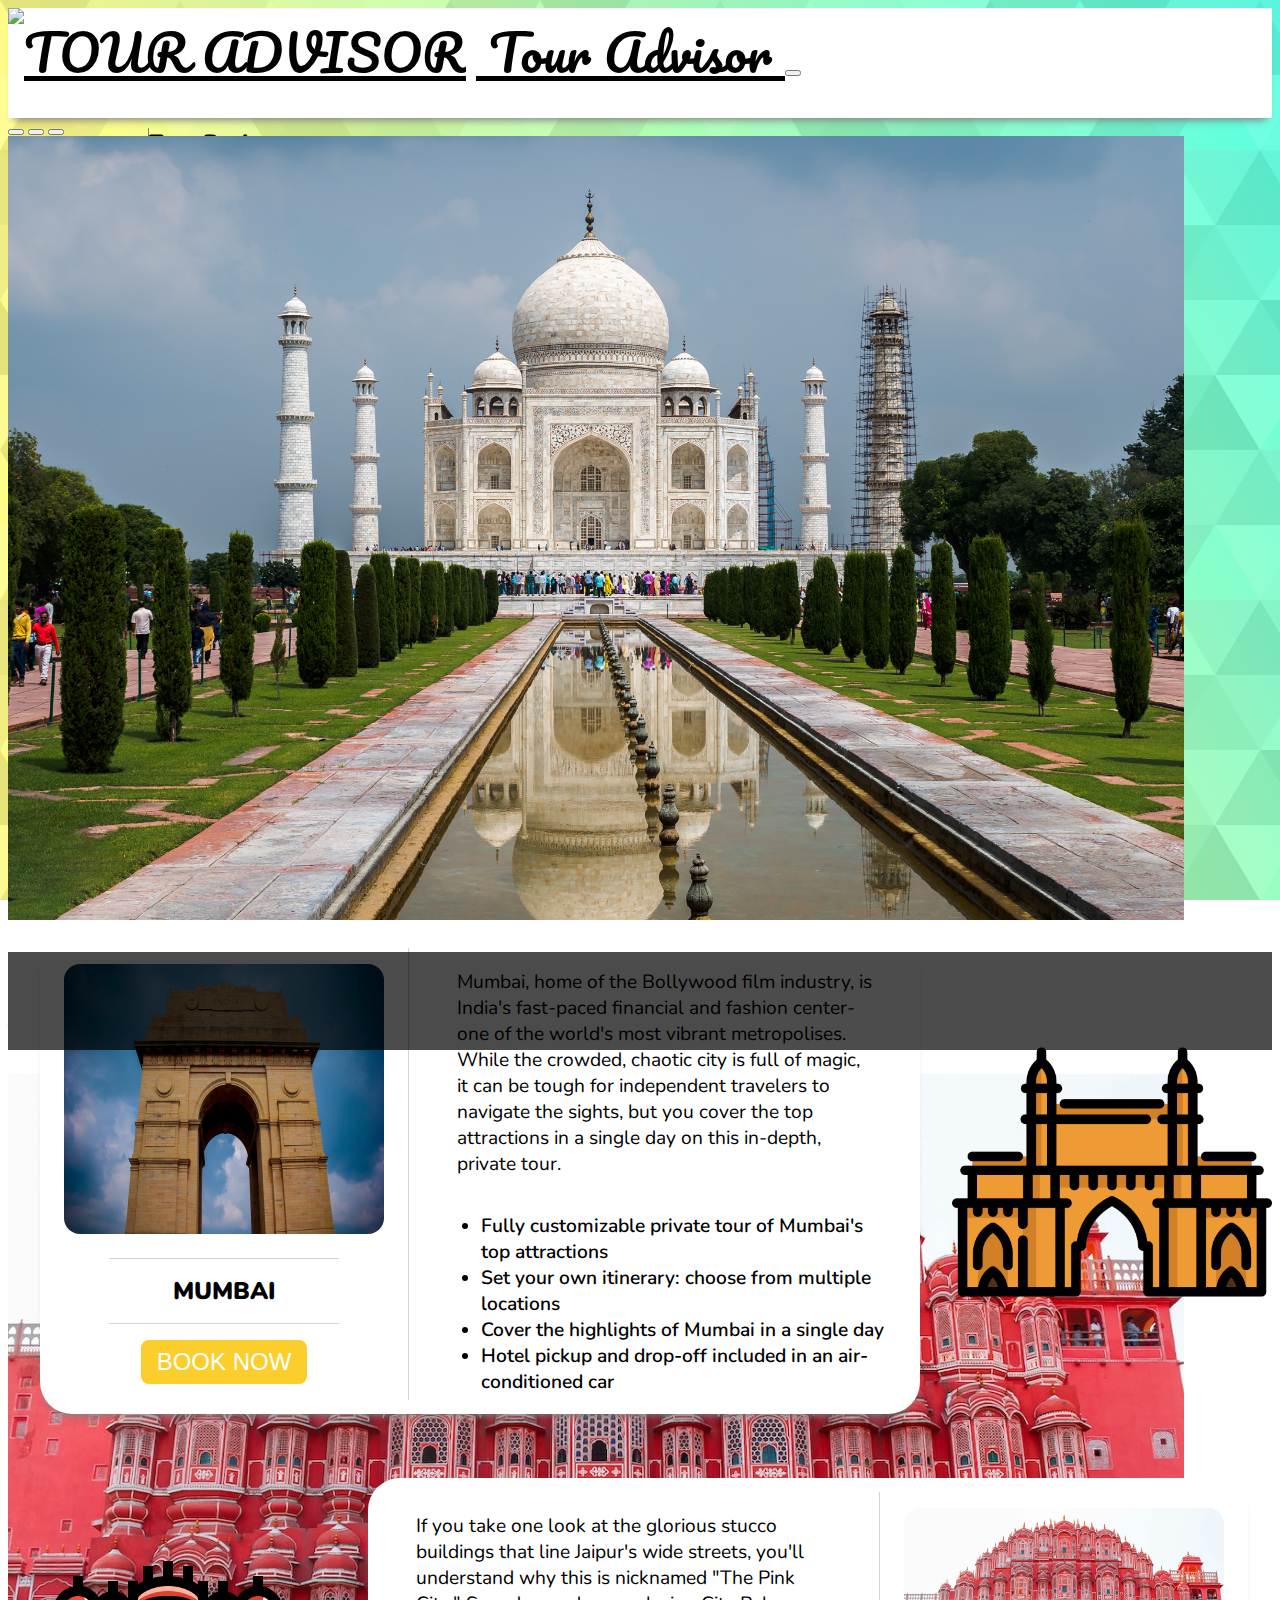
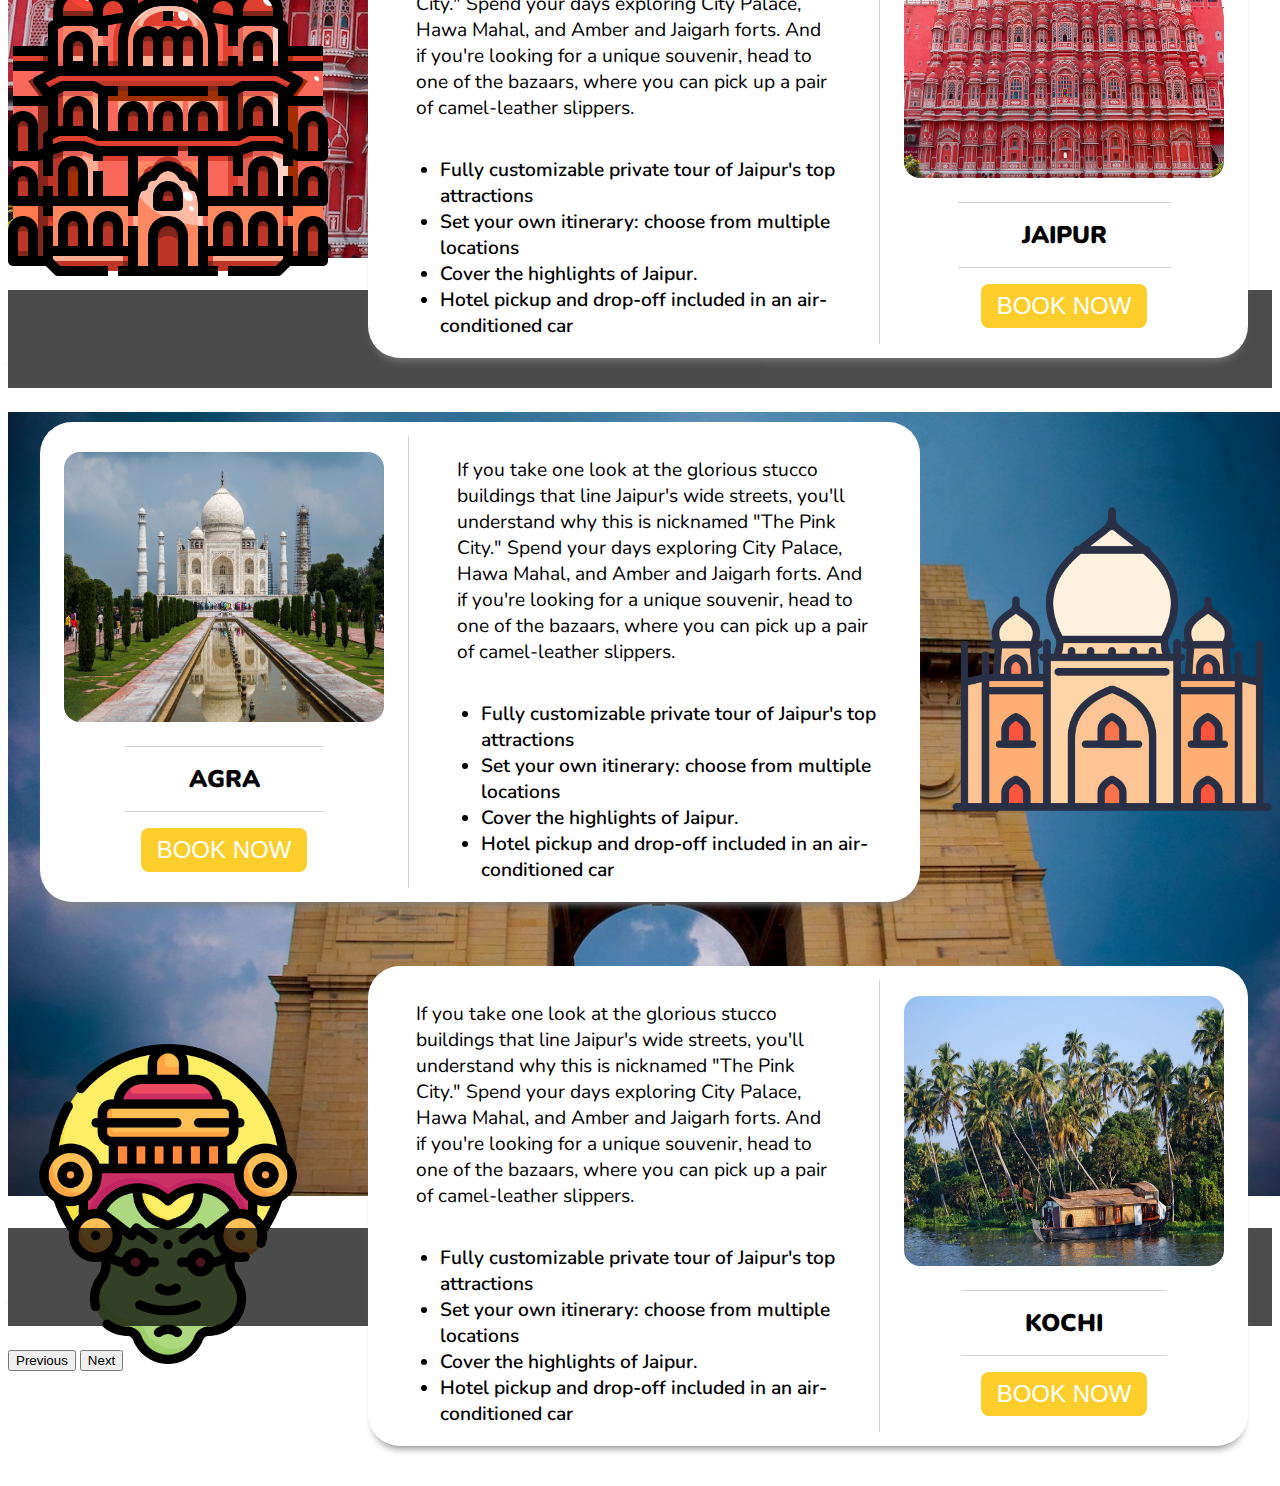
==== Tour.html @ c3616398 "Add files via upload" ====
<!DOCTYPE html>
<html lang="en">
<head>
    <meta charset="UTF-8">
    <meta http-equiv="X-UA-Compatible" content="IE=edge">
    <meta name="viewport" content="width=device-width, initial-scale=1.0">
    <title>Tour Advisor</title>
    <link rel="stylesheet" href="https://cdnjs.cloudflare.com/ajax/libs/font-awesome/6.2.0/css/all.min.css">
    <link rel="preconnect" href="https://fonts.googleapis.com">
<link rel="preconnect" href="https://fonts.gstatic.com" crossorigin>
<link href="https://fonts.googleapis.com/css2?family=Nunito&display=swap" rel="stylesheet">
    <link rel="preconnect" href="https://fonts.googleapis.com">
<link rel="preconnect" href="https://fonts.gstatic.com" crossorigin>
<link href="https://fonts.googleapis.com/css2?family=Pacifico&display=swap" rel="stylesheet">
    <link href="https://cdn.jsdelivr.net/npm/bootstrap@5.2.1/dist/css/bootstrap.min.css" rel="stylesheet" integrity="sha384-iYQeCzEYFbKjA/T2uDLTpkwGzCiq6soy8tYaI1GyVh/UjpbCx/TYkiZhlZB6+fzT" crossorigin="anonymous">
    <link rel="stylesheet" href="tourstyles.css">
</head>
<body>

  <!-- navbar -->

        <nav class="navbar navbar-expand-md" id = "navi">
            <div class="container">
              <a class="navbar-brand" href="#">
                <img src="LogoTour-modified.PNG" alt="TOUR ADVISOR" id="brandname" width="30" height="24" class = "d-inline-block align-text-center">
                Tour Advisor
              </a>
              <button class="navbar-toggler" type="button" data-bs-toggle="collapse" data-bs-target="#navbarTogglerDemo02" aria-controls="navbarTogglerDemo02" aria-expanded="false" aria-label="Toggle navigation">
                <span class="navbar-toggler-icon"></span>
              </button>
              <div class="collapse navbar-collapse" id="navbarTogglerDemo02">
                <ul class="navbar-nav me-auto mb-2 mb-lg-0" id="List">
                  <li class="nav-item">
                    <a class="nav-link" aria-current="page" href="#" id="item">Tour Packages</a>
                  </li>
                  <li class="nav-item">
                    <a class="nav-link" href="AbtUs.html" id="item">Gallery</a>
                  </li>
                  <li class="nav-item">
                    <a class="nav-link" href="#" id="item">Reviews</a>
                  </li>
                  <li class="nav-item">
                    <a class="nav-link" href="Log.html" id="item">Login</a>
                  </li>
                </ul>
            </div>
          </nav>

        <!-- slider -->

          <div id="carouselExampleIndicators" class="carousel slide" data-bs-ride="true">
            <div class="carousel-indicators">
              <button type="button" data-bs-target="#carouselExampleIndicators" data-bs-slide-to="0" class="active" aria-current="true" aria-label="Slide 1"></button>
              <button type="button" data-bs-target="#carouselExampleIndicators" data-bs-slide-to="1" aria-label="Slide 2"></button>
              <button type="button" data-bs-target="#carouselExampleIndicators" data-bs-slide-to="2" aria-label="Slide 3"></button>
            </div>
            <div class="carousel-inner">
              <div class="carousel-item active">
                <img src="Taj_Mahal.jpg" class="d-block w-100" id ="image" alt="...">
                <div class="carousel-caption d-none d-lg-block" id="cap">
                  <h3>Live To Travel!</h3>
                  <p>Travel is the only thing you buy that makes you richer.</p>
                </div>
              </div>
              <div class="carousel-item">
                <img src="HawaMahal.jpg" class="d-block w-100" id = "image" alt="...">
                <div class="carousel-caption d-none d-lg-block" id="cap">
                  <h3>It's all about the Journey!</h3>
                  <p>Take only memories, leave only footprints!!.</p>
                </div>
              </div>
              <div class="carousel-item">
                <img src="Gateway.jpg" class="d-block w-100" id ="image" alt="...">
                <div class="carousel-caption d-none d-lg-block" id="cap">
                  <h3>Explore the Unseen!</h3>
                  <p>The world is a book and those who do not travel read only one page!</p>
                </div>
              </div>
            </div>
            <button class="carousel-control-prev" type="button" data-bs-target="#carouselExampleIndicators" data-bs-slide="prev">
              <span class="carousel-control-prev-icon" aria-hidden="true"></span>
              <span class="visually-hidden">Previous</span>
            </button>
            <button class="carousel-control-next" type="button" data-bs-target="#carouselExampleIndicators" data-bs-slide="next">
              <span class="carousel-control-next-icon" aria-hidden="true"></span>
              <span class="visually-hidden">Next</span>
            </button>
          </div>

          <!-- Photo-card -->

          <div class = "contain">
          <section class = "photo-card-1">
            <div class = "card-1">
              <img src="Gateway.jpg" alt="Mumbai" class = "photo-1">
              <h2>MUMBAI</h2>
              <a href="Book.html">BOOK NOW</a>
              </div>
              <div class = "info-1">
                <p>Mumbai, home of the Bollywood film industry, is India's fast-paced financial and fashion center-one of the world's most vibrant metropolises. While the crowded, chaotic city is full of magic, it can be tough for independent travelers to navigate the sights, but you cover the top attractions in a single day on this in-depth, private tour.</p>
                <ul>
                  <li>Fully customizable private tour of Mumbai's top attractions</li>
                  <li>Set your own itinerary: choose from multiple locations</li>
                  <li>Cover the highlights of Mumbai in a single day</li>
                  <li>Hotel pickup and drop-off included in an air-conditioned car</li>
                </ul>
            </div>
          </section>
          <div class = "attract">
            <img src="gate-of-india.png" alt="">
          </div>
        </div>

        <div class = "contain2">
          <section class = "photo-card-2">
            <div class = "card-2">
              <img src="HawaMahal.jpg" alt="Jaipur" class = "photo-2">
              <h2>JAIPUR</h2>
              <a href="Book.html">BOOK NOW</a>
              </div>
              <div class = "info-2">
                <p>If you take one look at the glorious stucco buildings that line Jaipur's wide streets, you'll understand why this is nicknamed "The Pink City." Spend your days exploring City Palace, Hawa Mahal, and Amber and Jaigarh forts. And if you're looking for a unique souvenir, head to one of the bazaars, where you can pick up a pair of camel-leather slippers.</p>
                <ul>
                  <li>Fully customizable private tour of Jaipur's top attractions</li>
                  <li>Set your own itinerary: choose from multiple locations</li>
                  <li>Cover the highlights of Jaipur.</li>
                  <li>Hotel pickup and drop-off included in an air-conditioned car</li>
                </ul>
            </div>
          </section>
          <div class = "attract">
            <img src="hawa-mahal.png" alt="">
          </div>
        </div>

          <div class = "contain">
          <section class = "photo-card-1">
            <div class = "card-1">
              <img src="Taj_Mahal.jpg" alt="Jaipur" class = "photo-1">
              <h2>AGRA</h2>
              <a href="Book.html">BOOK NOW</a>
              </div>
              <div class = "info-1">
                <p>If you take one look at the glorious stucco buildings that line Jaipur's wide streets, you'll understand why this is nicknamed "The Pink City." Spend your days exploring City Palace, Hawa Mahal, and Amber and Jaigarh forts. And if you're looking for a unique souvenir, head to one of the bazaars, where you can pick up a pair of camel-leather slippers.</p>
                <ul>
                  <li>Fully customizable private tour of Jaipur's top attractions</li>
                  <li>Set your own itinerary: choose from multiple locations</li>
                  <li>Cover the highlights of Jaipur.</li>
                  <li>Hotel pickup and drop-off included in an air-conditioned car</li>
                </ul>
            </div>
          </section>
          <div class = "attract">
            <img src="taj-mahal.png" alt="">
          </div>
        </div>

        <div class = "contain2">
          <section class = "photo-card-2">
            <div class = "card-2">
              <img src="Backwater.jpg" alt="Jaipur" class = "photo-2">
              <h2>KOCHI</h2>
              <a href="Book.html">BOOK NOW</a>
              </div>
              <div class = "info-2">
                <p>If you take one look at the glorious stucco buildings that line Jaipur's wide streets, you'll understand why this is nicknamed "The Pink City." Spend your days exploring City Palace, Hawa Mahal, and Amber and Jaigarh forts. And if you're looking for a unique souvenir, head to one of the bazaars, where you can pick up a pair of camel-leather slippers.</p>
                <ul>
                  <li>Fully customizable private tour of Jaipur's top attractions</li>
                  <li>Set your own itinerary: choose from multiple locations</li>
                  <li>Cover the highlights of Jaipur.</li>
                  <li>Hotel pickup and drop-off included in an air-conditioned car</li>
                </ul>
            </div>
          </section>
          <div class = "attract">
            <img src="kathakali.png" alt="">
          </div>
        </div>

<script src="https://cdn.jsdelivr.net/npm/@popperjs/core@2.11.6/dist/umd/popper.min.js" integrity="sha384-oBqDVmMz9ATKxIep9tiCxS/Z9fNfEXiDAYTujMAeBAsjFuCZSmKbSSUnQlmh/jp3" crossorigin="anonymous"></script>
<script src="https://cdn.jsdelivr.net/npm/bootstrap@5.2.1/dist/js/bootstrap.min.js" integrity="sha384-7VPbUDkoPSGFnVtYi0QogXtr74QeVeeIs99Qfg5YCF+TidwNdjvaKZX19NZ/e6oz" crossorigin="anonymous"></script>
</body>
</html>
---- tourstyles.css ----
body
{
    background-image: url(subtle-prism.png);
    background-attachment: fixed;

}
.navbar
{
    background-color: white;
    height: 110px;
    box-shadow:0 0.5em 0.5em -0.4em grey;
}
.navbar-brand
{
    font-size: 50px;
    font-weight: 500;
    color: black;
    font-family:'Pacifico', cursive;
}
#brandname
{
    width : 85px;
    height: 85px;
    padding-right: 10px;
    padding-bottom: 10px;
}
.nav-link
{
    border-left: solid 1px gray;
}
#List
{
    font-size: 22px;
    font-weight: 900;
    font-family: 'Nunito' , sans-serif;
    color: black;
}
#item
{
    color: black;
    margin-left: 100px;
}
#item:hover
{
    color:gray;
}
#carouselExampleIndicators
{
    height: 49rem;
}
#image
{
    height: 49rem;
}
#cap
{
    background-color: black;
    opacity: 0.7;
    font-size: x-large;
    font-weight: 500;
    letter-spacing: 2px;
    font-family: 'Nunito' , sans-serif;
}
.contain
{
    display: flex;
    justify-content: space-evenly;
    align-items: center;
}
.contain2
{
    display: flex;
    flex-direction: row-reverse;
    justify-content: space-evenly;
    align-items: center;
}
.photo-card-1
{
    display : flex;
    justify-content: center;
    align-items: center;
    background-color: white;
    width :70rem;
    height: 30rem;
    margin : 2rem;
    border-radius: 2rem;
    box-shadow:0 0.5em 0.5em -0.4em grey;
}
.card-1
{
    display: flex;
    flex-direction: column;
    align-items: center;
    width: fit-content;
    height : 28.3rem;
    padding: 0 0.5rem 0 0.5rem;
    border-right: solid 1px lightgray;
}
.card-1 a
{
    display: block;
    height: fit-content;
    margin: 1rem;
    text-decoration: none;
    font-size: x-large;
    padding: 0.5rem 1rem 0.5rem 1rem;
    border: solid none 1px;
    background-color: #FBCE2C;
    color: white;
    border-radius: 0.5rem;
    font-family: 'Franklin Gothic Medium', 'Arial Narrow', Arial, sans-serif;
    transition: all 0.25s;
}
.card-1 a:hover
{
    color:white;
    background-color: orange;
    transform: scale(1.2);
    box-shadow:0 0.5em 0.5em -0.4em #457b9d;
}
.card-1 h2
{
    display: block;
    margin: auto;
    padding: 1rem 4rem 1rem 4rem;
    font-weight: 900;
    font-family: 'Nunito', sans-serif;
    border-top: solid 1px lightgray;
    border-bottom: solid 1px lightgray;
}
.photo-1
{
    margin : 1rem 1rem 1.5rem 1rem;
    width: 20rem;
    height: 18rem;
    border-radius: 1rem;
}
.info-1
{
    padding: 2rem;
}
.info-1 p
{
    font-size: larger;
    font-family: 'Nunito', sans-serif;
    padding: 1rem;
}
.info-1 ul
{
    font-size: larger;
    font-weight: 600;
    font-family: 'Nunito' , sans-serif;
}



.photo-card-2
{
    display : flex;
    flex-direction: row-reverse;
    justify-content: center;
    align-items: center;
    position: relative;
    right: -0.5rem;
    background-color: white;
    width :70rem;
    height: 30rem;
    margin : 2rem;
    border-radius: 2rem;
    box-shadow:0 0.5em 0.5em -0.4em grey;
}
.card-2
{
    display: flex;
    flex-direction: column;
    align-items: center;
    width: fit-content;
    height : 28.3rem;
    padding: 0 0.5rem 0 0.5rem;
    border-left: solid 1px lightgray;
}
.card-2 a
{
    display: block;
    height: fit-content;
    margin: 1rem;
    text-decoration: none;
    font-size: x-large;
    padding: 0.5rem 1rem 0.5rem 1rem;
    border: solid none 1px;
    background-color: #FBCE2C;
    color: white;
    border-radius: 0.5rem;
    font-family: 'Franklin Gothic Medium', 'Arial Narrow', Arial, sans-serif;
    transition: all 0.25s;
}
.card-2 a:hover
{
    color:white;
    background-color: orange;
    transform: scale(1.2);
    box-shadow:0 0.5em 0.5em -0.4em #457b9d;
}
.card-2 h2
{
    display: block;
    margin: auto;
    padding: 1rem 4rem 1rem 4rem;
    font-weight: 900;
    font-family: 'Nunito', sans-serif;
    border-top: solid 1px lightgray;
    border-bottom: solid 1px lightgray;
}
.photo-2
{
    margin : 1rem 1rem 1.5rem 1rem;
    width: 20rem;
    height: 18rem;
    border-radius: 1rem;
}
.info-2
{
    padding: 2rem;
}
.info-2 p
{
    font-size: larger;
    font-family: 'Nunito', sans-serif;
    padding: 1rem;
}
.info-2 ul
{
    font-size: larger;
    font-weight: 600;
    font-family: 'Nunito' , sans-serif;
}
.attract img
{
    width: 20rem;
    height: 20rem;
}
.Head
{
    width: 22rem;
    display: flex;
    justify-content: space-evenly;
    align-items: center;
    padding: 2rem;
    position: relative;
    right: -71vh;
    bottom: -2rem;
}
.l
{
    background-color: purple;
    color: white;
    box-shadow:0 0.5em 0.5em -0.4em black;
    width: 3rem;
    height: 3rem;
    text-align: center;
    font-size: 2rem;
    font-family: 'Nunito', sans-serif;
    font-weight: 900;
    border-radius: 0.4rem;
}
.login-contain
{
    display: flex;
    justify-content: center;
    align-items: center;
}
.Login-Container
{
    display: flex;
    justify-content: space-evenly;
    align-items: center;
    background-color: white;
    border-radius: .5rem;
    width: 50rem;
    height: 30rem;
    box-shadow:0 0.5em 0.5em -0.4em black;
    position: relative;
    bottom: -3rem;
}
.Image-container
{
    display: flex;
    justify-content: center;
    align-items: center;
    height: 27rem;
    border-right: 1px solid lightgrey;
    padding: 1.2rem;
}
.Travel
{
    width: 20rem;
    height: 20rem;
}
.Former
{
    height: 25rem;
    width: 18rem;
    display: flex;
    flex-direction: column;
    justify-content: space-evenly;
}
.getName label
{
    font-family: 'Nunito', sans-serif;
    font-weight: 700;
}
.getName input
{
    width : 18rem;
}
.getRem label
{
    font-family: 'Nunito', sans-serif;
    font-weight: 700;
    padding: 1rem 0 1.4rem 0;
}
.Login-btn a
{
    font-family: 'Nunito', sans-serif;
    font-weight: 700;
    text-decoration: none;
    padding: 0.8rem;
    color: white;
    font-size: 1.4rem;
    border: 1px solid none;
    background-color: #FBCE2C;
    border-radius: 0.5rem;
    box-shadow:0 0.5em 0.5em -0.4em black;
    transition: all 0.25s;
}
.Login-btn a:hover
{
    color:white;
    background-color: orange;
    transform: scale(1.2);
    box-shadow:0 0.5em 0.5em -0.4em #457b9d;   
}

.Galleria
{
    display: flex;
    flex-wrap: wrap;
    justify-content: space-evenly;
    align-items: center;
}
.Galleria img
{
    width: 30rem;
    height: 30rem;
    padding: 0.5rem;
    margin: 1rem;
    border-radius: 2rem;
    background-color: white;
    box-shadow:0 0.5em 0.5em -0.4em black;
    transition: all 0.5s;
}
.Galleria img:hover
{

    background-color: black;
    transform: scale(1.1);
}
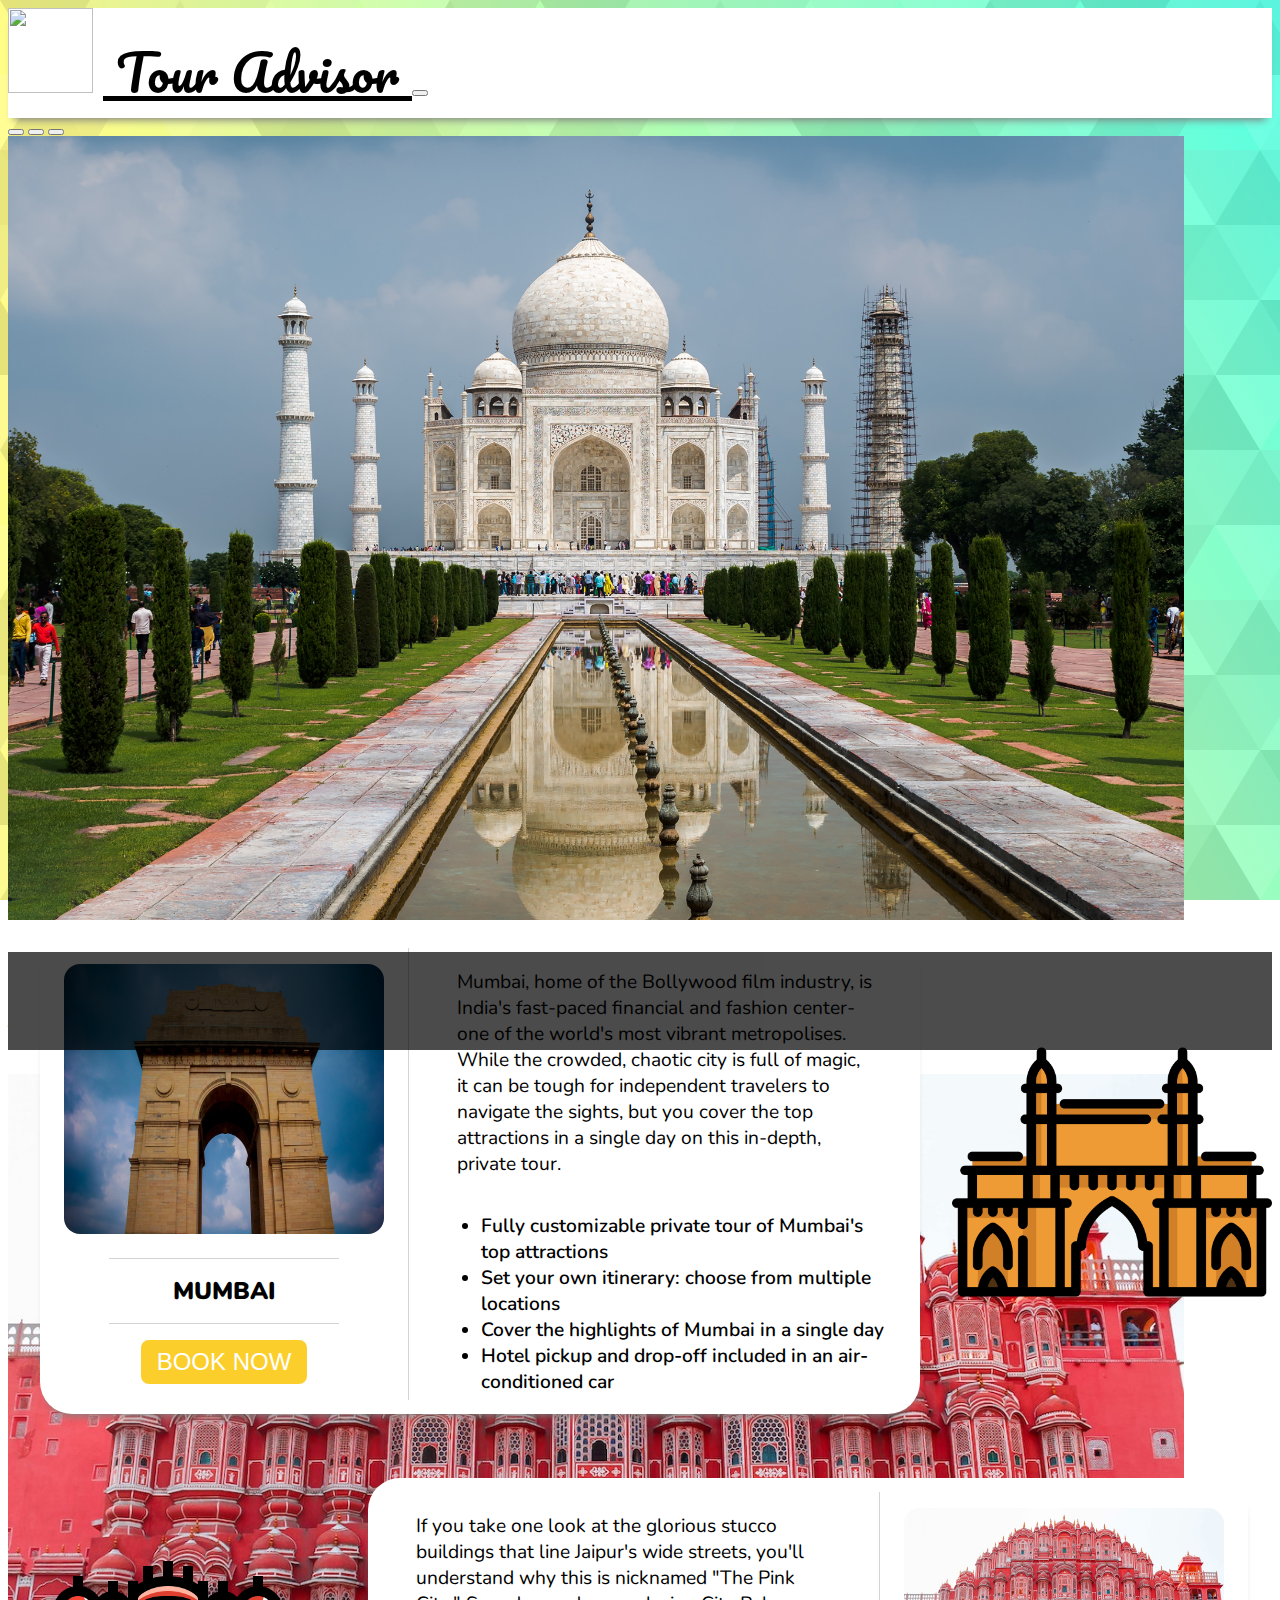
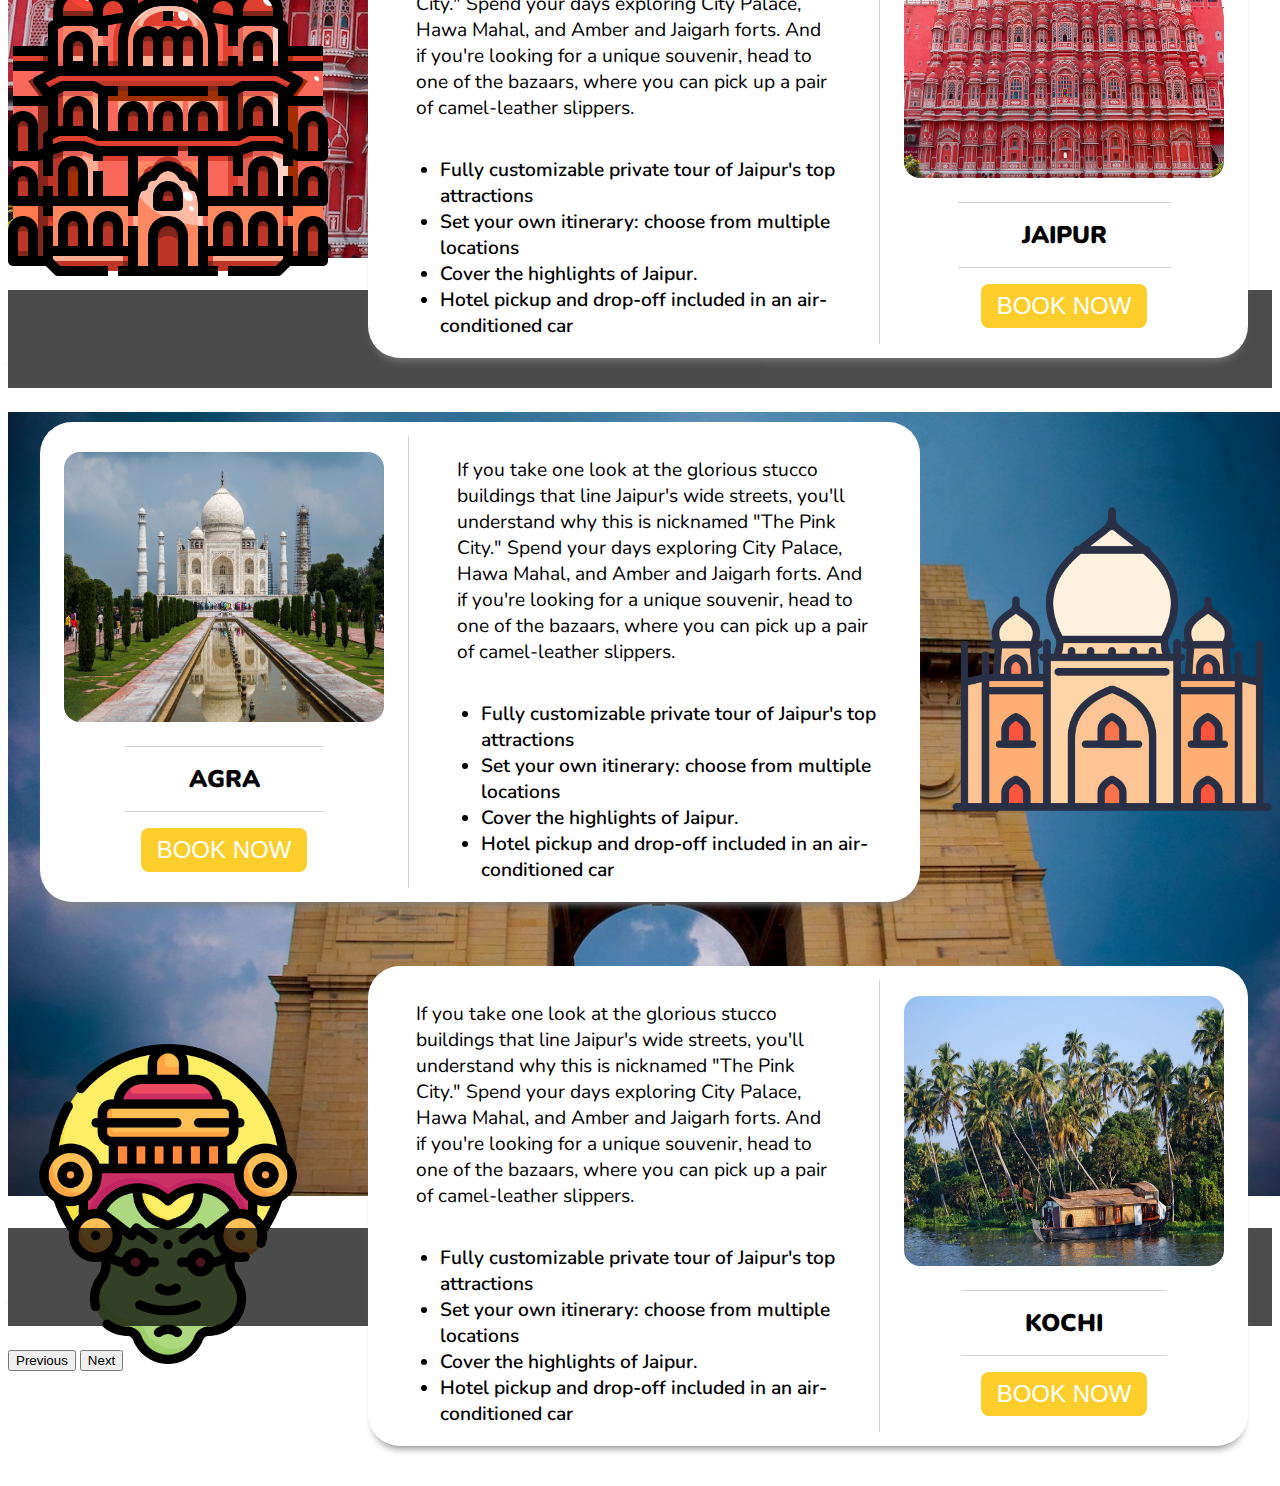
==== commit 2a9b3006: "Update Tour.html" ====
--- a/Tour.html
+++ b/Tour.html
@@ -22,7 +22,7 @@
         <nav class="navbar navbar-expand-md" id = "navi">
             <div class="container">
               <a class="navbar-brand" href="#">
-                <img src="LogoTour-modified.PNG" alt="TOUR ADVISOR" id="brandname" width="30" height="24" class = "d-inline-block align-text-center">
+                <img src="LogoTour-modified.PNG" alt="" id="brandname" width="30" height="24" class = "d-inline-block align-text-center">
                 Tour Advisor
               </a>
               <button class="navbar-toggler" type="button" data-bs-toggle="collapse" data-bs-target="#navbarTogglerDemo02" aria-controls="navbarTogglerDemo02" aria-expanded="false" aria-label="Toggle navigation">
@@ -180,4 +180,4 @@
 <script src="https://cdn.jsdelivr.net/npm/@popperjs/core@2.11.6/dist/umd/popper.min.js" integrity="sha384-oBqDVmMz9ATKxIep9tiCxS/Z9fNfEXiDAYTujMAeBAsjFuCZSmKbSSUnQlmh/jp3" crossorigin="anonymous"></script>
 <script src="https://cdn.jsdelivr.net/npm/bootstrap@5.2.1/dist/js/bootstrap.min.js" integrity="sha384-7VPbUDkoPSGFnVtYi0QogXtr74QeVeeIs99Qfg5YCF+TidwNdjvaKZX19NZ/e6oz" crossorigin="anonymous"></script>
 </body>
-</html>+</html>
